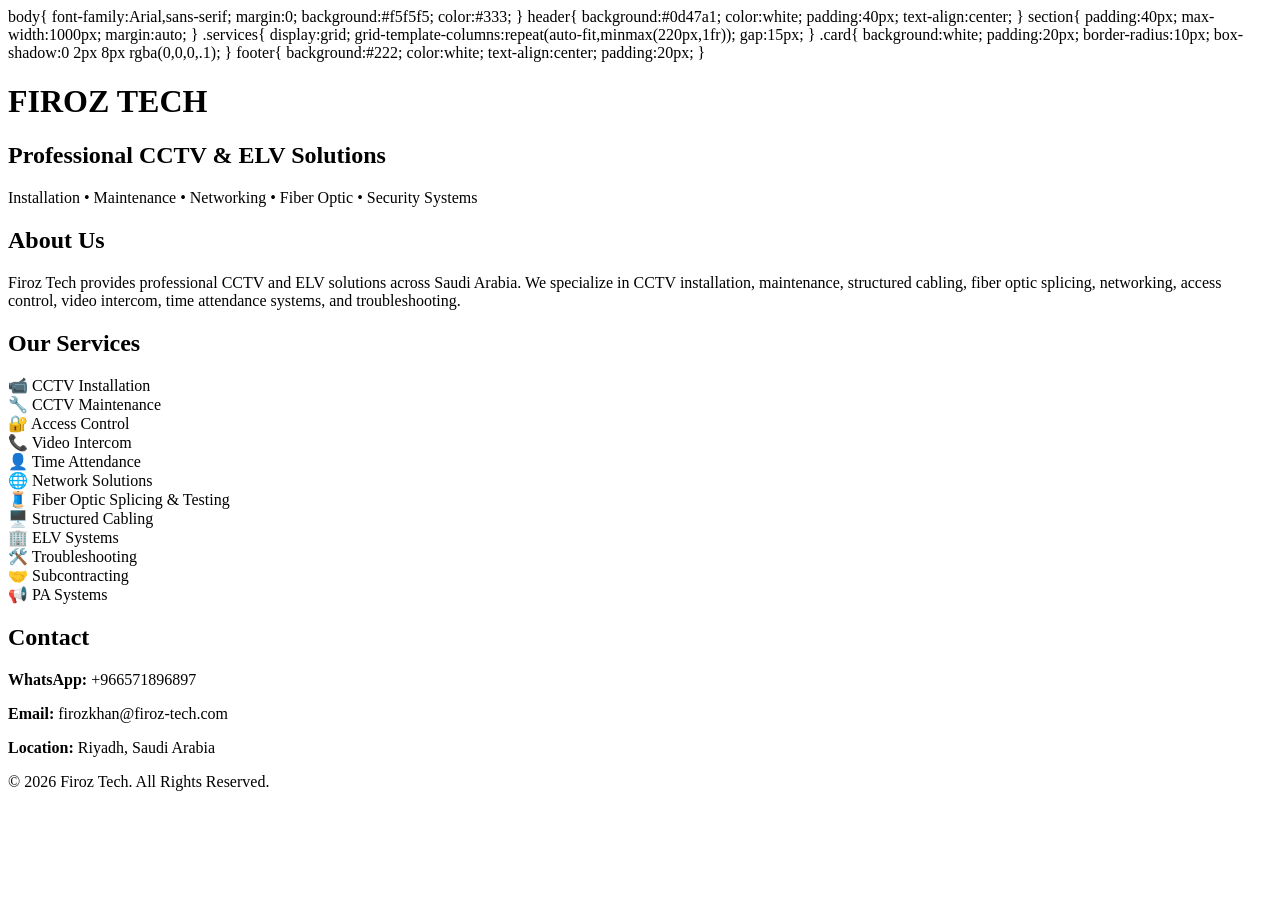
==== index.html @ 8a7e29ed "Update index.html" ====
<!DOCTYPE html>
<html lang="en">
<head>
<meta charset="UTF-8">
<meta name="viewport" content="width=device-width, initial-scale=1.0">
<title>Firoz Tech | Professional CCTV & ELV Solutions</title>
<link rel="stylesheet" href="style.css">
body{
font-family:Arial,sans-serif;
margin:0;
background:#f5f5f5;
color:#333;
}
header{
background:#0d47a1;
color:white;
padding:40px;
text-align:center;
}
section{
padding:40px;
max-width:1000px;
margin:auto;
}
.services{
display:grid;
grid-template-columns:repeat(auto-fit,minmax(220px,1fr));
gap:15px;
}
.card{
background:white;
padding:20px;
border-radius:10px;
box-shadow:0 2px 8px rgba(0,0,0,.1);
}
footer{
background:#222;
color:white;
text-align:center;
padding:20px;
}
<link rel="stylesheet" href="style.css">
</head>

<body>

<header>
<h1>FIROZ TECH</h1>
<h2>Professional CCTV & ELV Solutions</h2>
<p>Installation • Maintenance • Networking • Fiber Optic • Security Systems</p>
</header>

<section>

<h2>About Us</h2>

<p>
Firoz Tech provides professional CCTV and ELV solutions across Saudi Arabia.
We specialize in CCTV installation, maintenance, structured cabling,
fiber optic splicing, networking, access control, video intercom,
time attendance systems, and troubleshooting.
</p>

</section>

<section>

<h2>Our Services</h2>

<div class="services">

<div class="card">📹 CCTV Installation</div>

<div class="card">🔧 CCTV Maintenance</div>

<div class="card">🔐 Access Control</div>

<div class="card">📞 Video Intercom</div>

<div class="card">👤 Time Attendance</div>

<div class="card">🌐 Network Solutions</div>

<div class="card">🧵 Fiber Optic Splicing & Testing</div>

<div class="card">🖥️ Structured Cabling</div>

<div class="card">🏢 ELV Systems</div>

<div class="card">🛠️ Troubleshooting</div>

<div class="card">🤝 Subcontracting</div>

<div class="card">📢 PA Systems</div>

</div>

</section>

<section>

<h2>Contact</h2>

<p><b>WhatsApp:</b> +966571896897</p>

<p><b>Email:</b> firozkhan@firoz-tech.com</p>

<p><b>Location:</b> Riyadh, Saudi Arabia</p>

</section>

<footer>

© 2026 Firoz Tech. All Rights Reserved.

</footer>

</body>

</html>
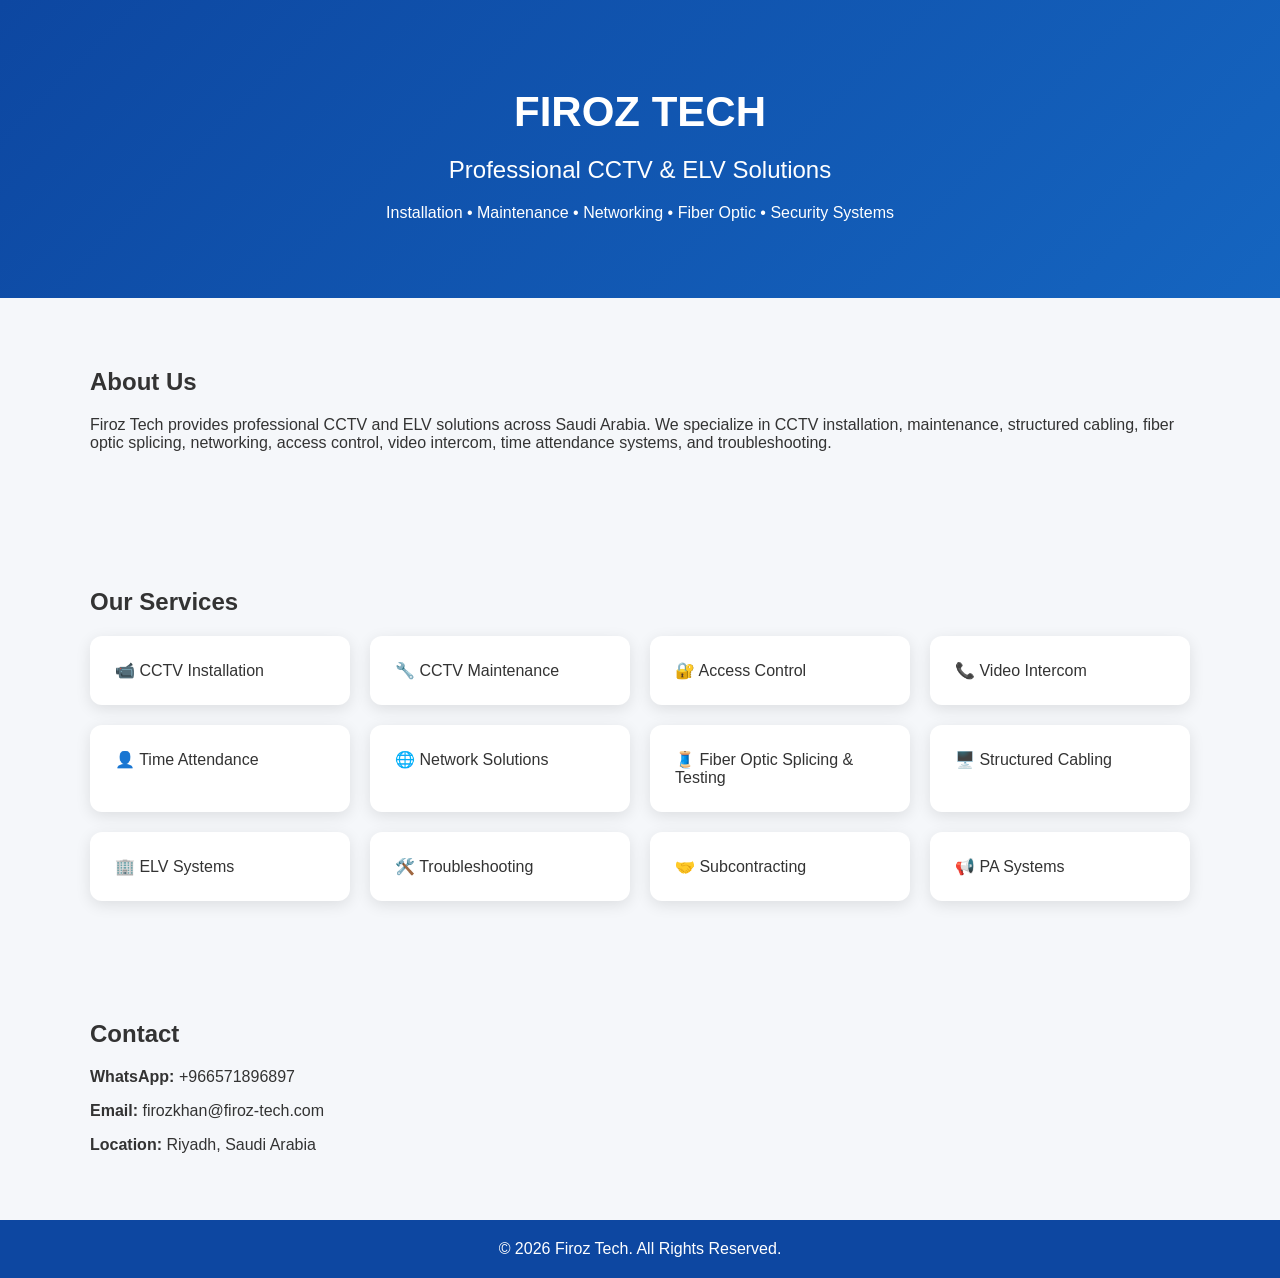
==== commit 3df9f6b9: "Update index.html" ====
--- a/index.html
+++ b/index.html
@@ -4,41 +4,6 @@
 <meta charset="UTF-8">
 <meta name="viewport" content="width=device-width, initial-scale=1.0">
 <title>Firoz Tech | Professional CCTV & ELV Solutions</title>
-<link rel="stylesheet" href="style.css">
-body{
-font-family:Arial,sans-serif;
-margin:0;
-background:#f5f5f5;
-color:#333;
-}
-header{
-background:#0d47a1;
-color:white;
-padding:40px;
-text-align:center;
-}
-section{
-padding:40px;
-max-width:1000px;
-margin:auto;
-}
-.services{
-display:grid;
-grid-template-columns:repeat(auto-fit,minmax(220px,1fr));
-gap:15px;
-}
-.card{
-background:white;
-padding:20px;
-border-radius:10px;
-box-shadow:0 2px 8px rgba(0,0,0,.1);
-}
-footer{
-background:#222;
-color:white;
-text-align:center;
-padding:20px;
-}
 <link rel="stylesheet" href="style.css">
 </head>
 
--- a/style.css
+++ b/style.css
@@ -0,0 +1,63 @@
+body{
+    font-family:Arial,sans-serif;
+    margin:0;
+    background:#f5f7fa;
+    color:#333;
+}
+
+header{
+    background:linear-gradient(135deg,#0d47a1,#1565c0);
+    color:#fff;
+    text-align:center;
+    padding:60px 20px;
+}
+
+header h1{
+    font-size:42px;
+    margin-bottom:10px;
+}
+
+header h2{
+    font-weight:400;
+}
+
+section{
+    max-width:1100px;
+    margin:auto;
+    padding:50px 20px;
+}
+
+.services{
+    display:grid;
+    grid-template-columns:repeat(auto-fit,minmax(240px,1fr));
+    gap:20px;
+}
+
+.card{
+    background:#fff;
+    padding:25px;
+    border-radius:12px;
+    box-shadow:0 4px 15px rgba(0,0,0,.1);
+    transition:.3s;
+}
+
+.card:hover{
+    transform:translateY(-6px);
+}
+
+footer{
+    background:#0d47a1;
+    color:#fff;
+    text-align:center;
+    padding:20px;
+}
+
+@media(max-width:768px){
+    header h1{
+        font-size:32px;
+    }
+
+    header h2{
+        font-size:20px;
+    }
+}
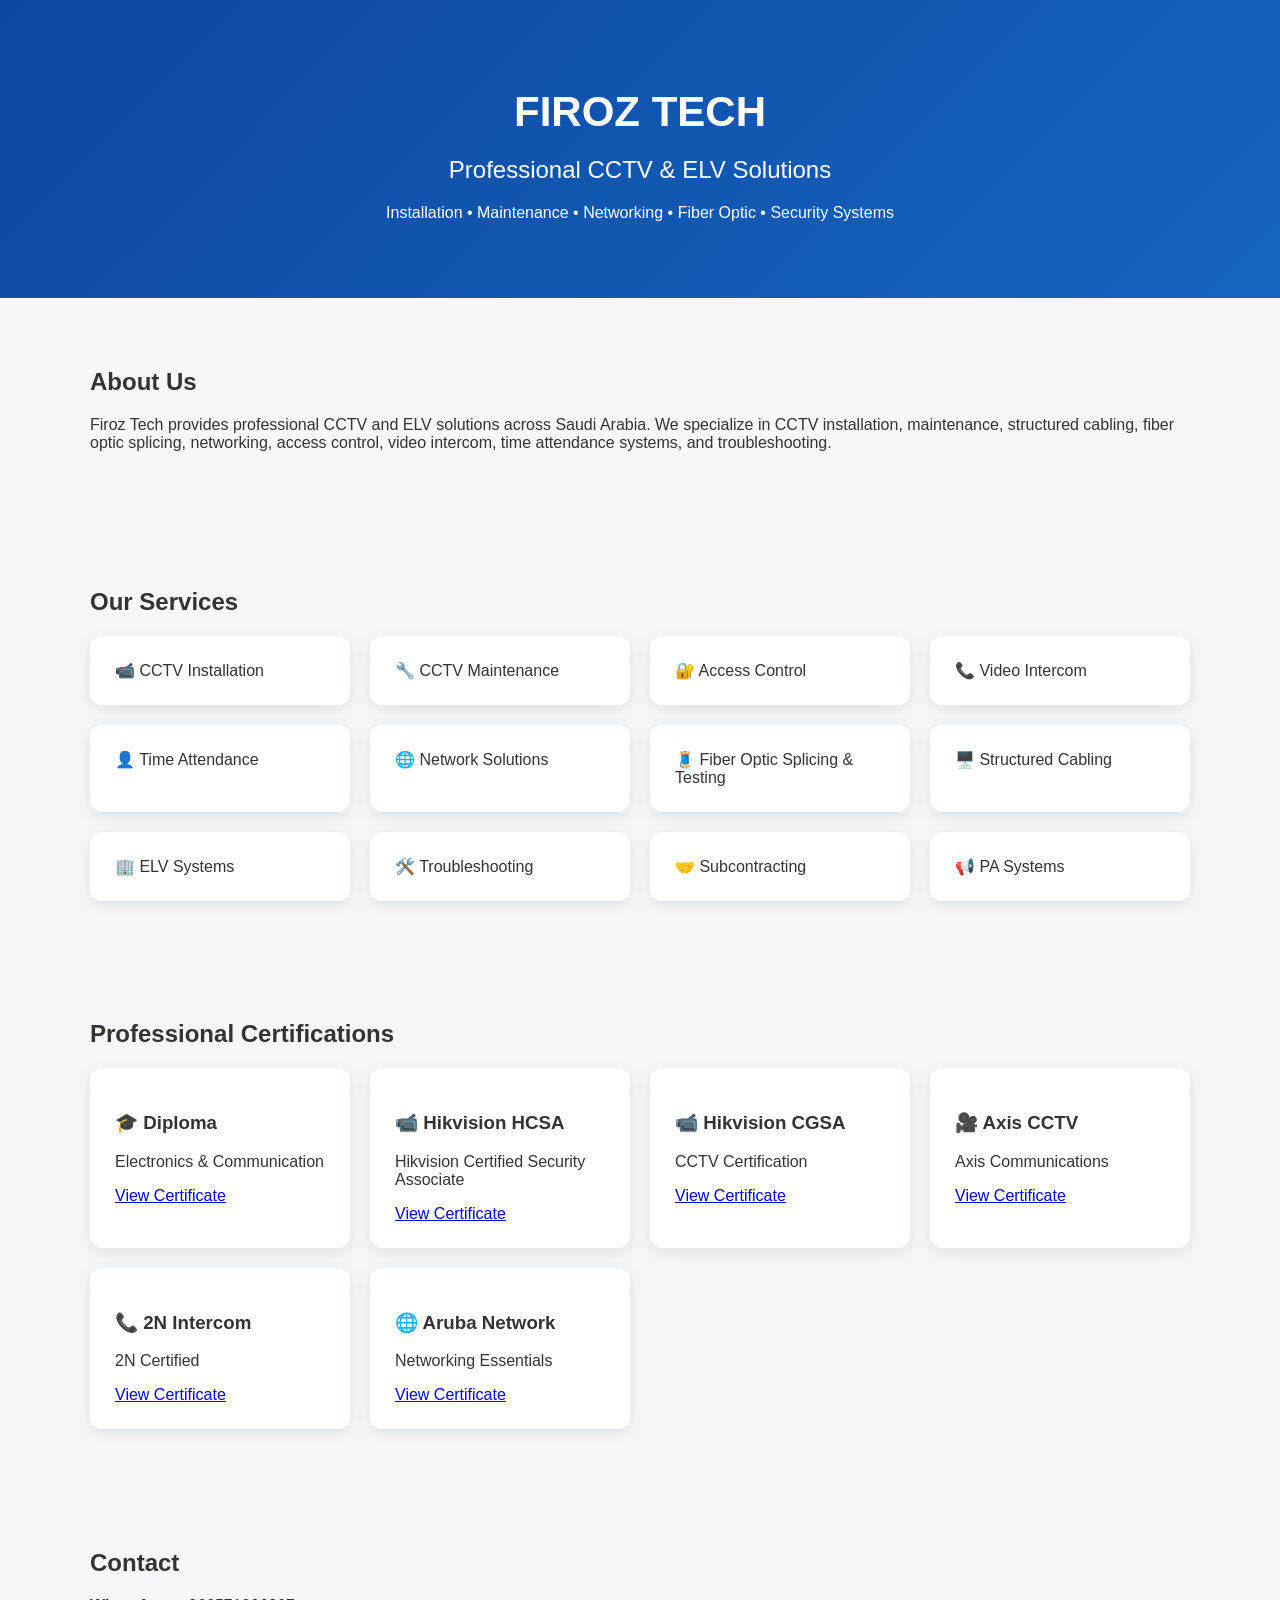
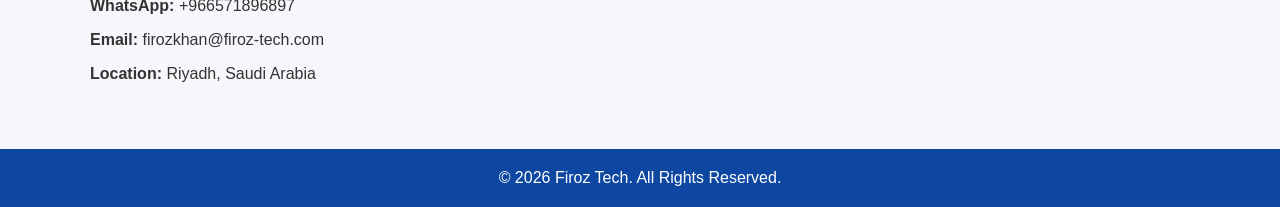
==== commit bd01bcdc: "Update index.html" ====
--- a/index.html
+++ b/index.html
@@ -61,7 +61,51 @@
 </div>
 
 </section>
+  <section>
 
+<h2>Professional Certifications</h2>
+
+<div class="services">
+
+<div class="card">
+<h3>🎓 Diploma</h3>
+<p>Electronics & Communication</p>
+<a href="certificates/DIPLOMA CERTIFICATE-ATTESTED.pdf" target="_blank">View Certificate</a>
+</div>
+
+<div class="card">
+<h3>📹 Hikvision HCSA</h3>
+<p>Hikvision Certified Security Associate</p>
+<a href="certificates/HIKVISION-HCSA.pdf" target="_blank">View Certificate</a>
+</div>
+
+<div class="card">
+<h3>📹 Hikvision CGSA</h3>
+<p>CCTV Certification</p>
+<a href="certificates/CGSA-CCTV-HIKVISION.pdf" target="_blank">View Certificate</a>
+</div>
+
+<div class="card">
+<h3>🎥 Axis CCTV</h3>
+<p>Axis Communications</p>
+<a href="certificates/AXIS CCTV.pdf" target="_blank">View Certificate</a>
+</div>
+
+<div class="card">
+<h3>📞 2N Intercom</h3>
+<p>2N Certified</p>
+<a href="certificates/2N-CERTIFICATE.pdf" target="_blank">View Certificate</a>
+</div>
+
+<div class="card">
+<h3>🌐 Aruba Network</h3>
+<p>Networking Essentials</p>
+<a href="certificates/ARUBA NETWORK.pdf" target="_blank">View Certificate</a>
+</div>
+
+</div>
+
+</section>
 <section>
 
 <h2>Contact</h2>
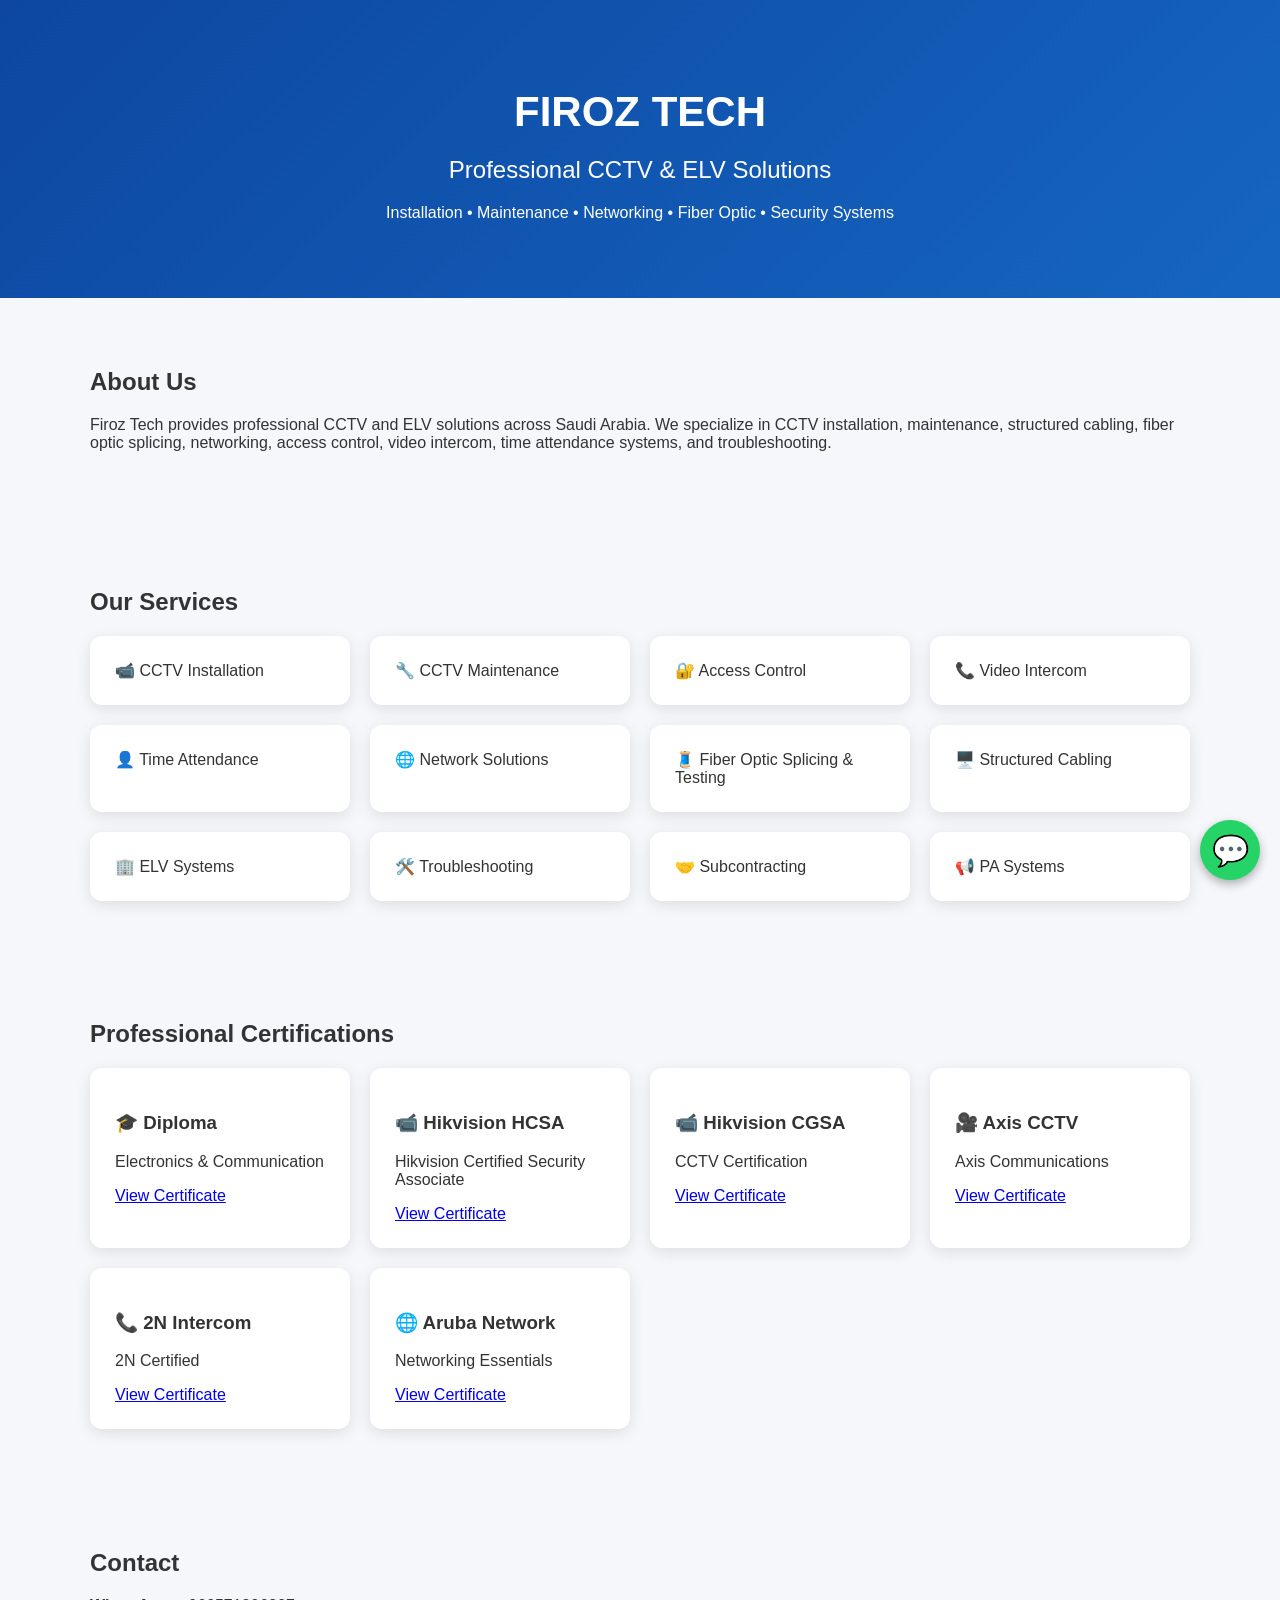
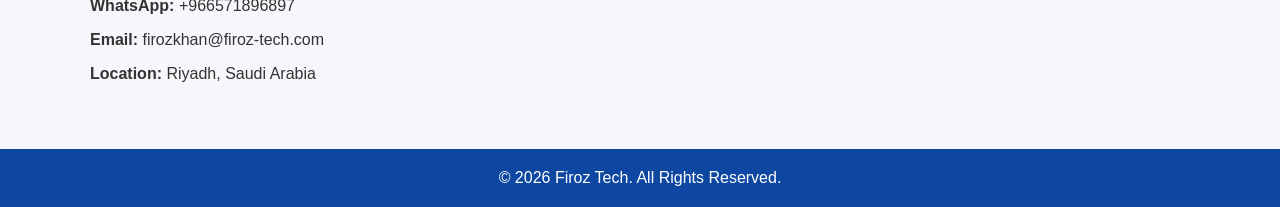
==== commit b5c1ce4c: "Update index.html" ====
--- a/index.html
+++ b/index.html
@@ -70,37 +70,37 @@
 <div class="card">
 <h3>🎓 Diploma</h3>
 <p>Electronics & Communication</p>
-<a href="certificates/DIPLOMA CERTIFICATE-ATTESTED.pdf" target="_blank">View Certificate</a>
+<a href="certificates/diploma_certificate_attested.pdf" target="_blank">View Certificate</a>
 </div>
 
 <div class="card">
 <h3>📹 Hikvision HCSA</h3>
 <p>Hikvision Certified Security Associate</p>
-<a href="certificates/HIKVISION-HCSA.pdf" target="_blank">View Certificate</a>
+<a href="certificates/hikvision_hcsa.pdf" target="_blank">View Certificate</a>
 </div>
 
 <div class="card">
 <h3>📹 Hikvision CGSA</h3>
 <p>CCTV Certification</p>
-<a href="certificates/CGSA-CCTV-HIKVISION.pdf" target="_blank">View Certificate</a>
+<a href="certificates/hikvision_cgsa_cctv.pdf" target="_blank">View Certificate</a>
 </div>
 
 <div class="card">
 <h3>🎥 Axis CCTV</h3>
 <p>Axis Communications</p>
-<a href="certificates/AXIS CCTV.pdf" target="_blank">View Certificate</a>
+<a href="certificates/axis_cctv.pdf" target="_blank">View Certificate</a>
 </div>
 
 <div class="card">
 <h3>📞 2N Intercom</h3>
 <p>2N Certified</p>
-<a href="certificates/2N-CERTIFICATE.pdf" target="_blank">View Certificate</a>
+<a href="certificates/2n_certificate.pdf" target="_blank">View Certificate</a>
 </div>
 
 <div class="card">
 <h3>🌐 Aruba Network</h3>
 <p>Networking Essentials</p>
-<a href="certificates/ARUBA NETWORK.pdf" target="_blank">View Certificate</a>
+<a href="certificates/aruba_network.pdf" target="_blank">View Certificate</a>
 </div>
 
 </div>
@@ -123,7 +123,34 @@
 © 2026 Firoz Tech. All Rights Reserved.
 
 </footer>
+<!-- Floating WhatsApp Button -->
+<a href="https://wa.me/966XXXXXXXXX?text=Hello%20Firoz,%20I%20visited%20your%20website%20and%20would%20like%20to%20discuss%20a%20project." class="whatsapp-float" target="_blank" aria-label="Chat on WhatsApp">
+    💬
+</a>
 
+<style>
+.whatsapp-float{
+    position:fixed;
+    width:60px;
+    height:60px;
+    bottom:20px;
+    right:20px;
+    background:#25D366;
+    color:white;
+    border-radius:50%;
+    display:flex;
+    justify-content:center;
+    align-items:center;
+    font-size:30px;
+    text-decoration:none;
+    box-shadow:0 4px 10px rgba(0,0,0,0.3);
+    z-index:9999;
+    transition:transform 0.3s ease;
+}
+.whatsapp-float:hover{
+    transform:scale(1.1);
+}
+</style>
 </body>
 
 </html>
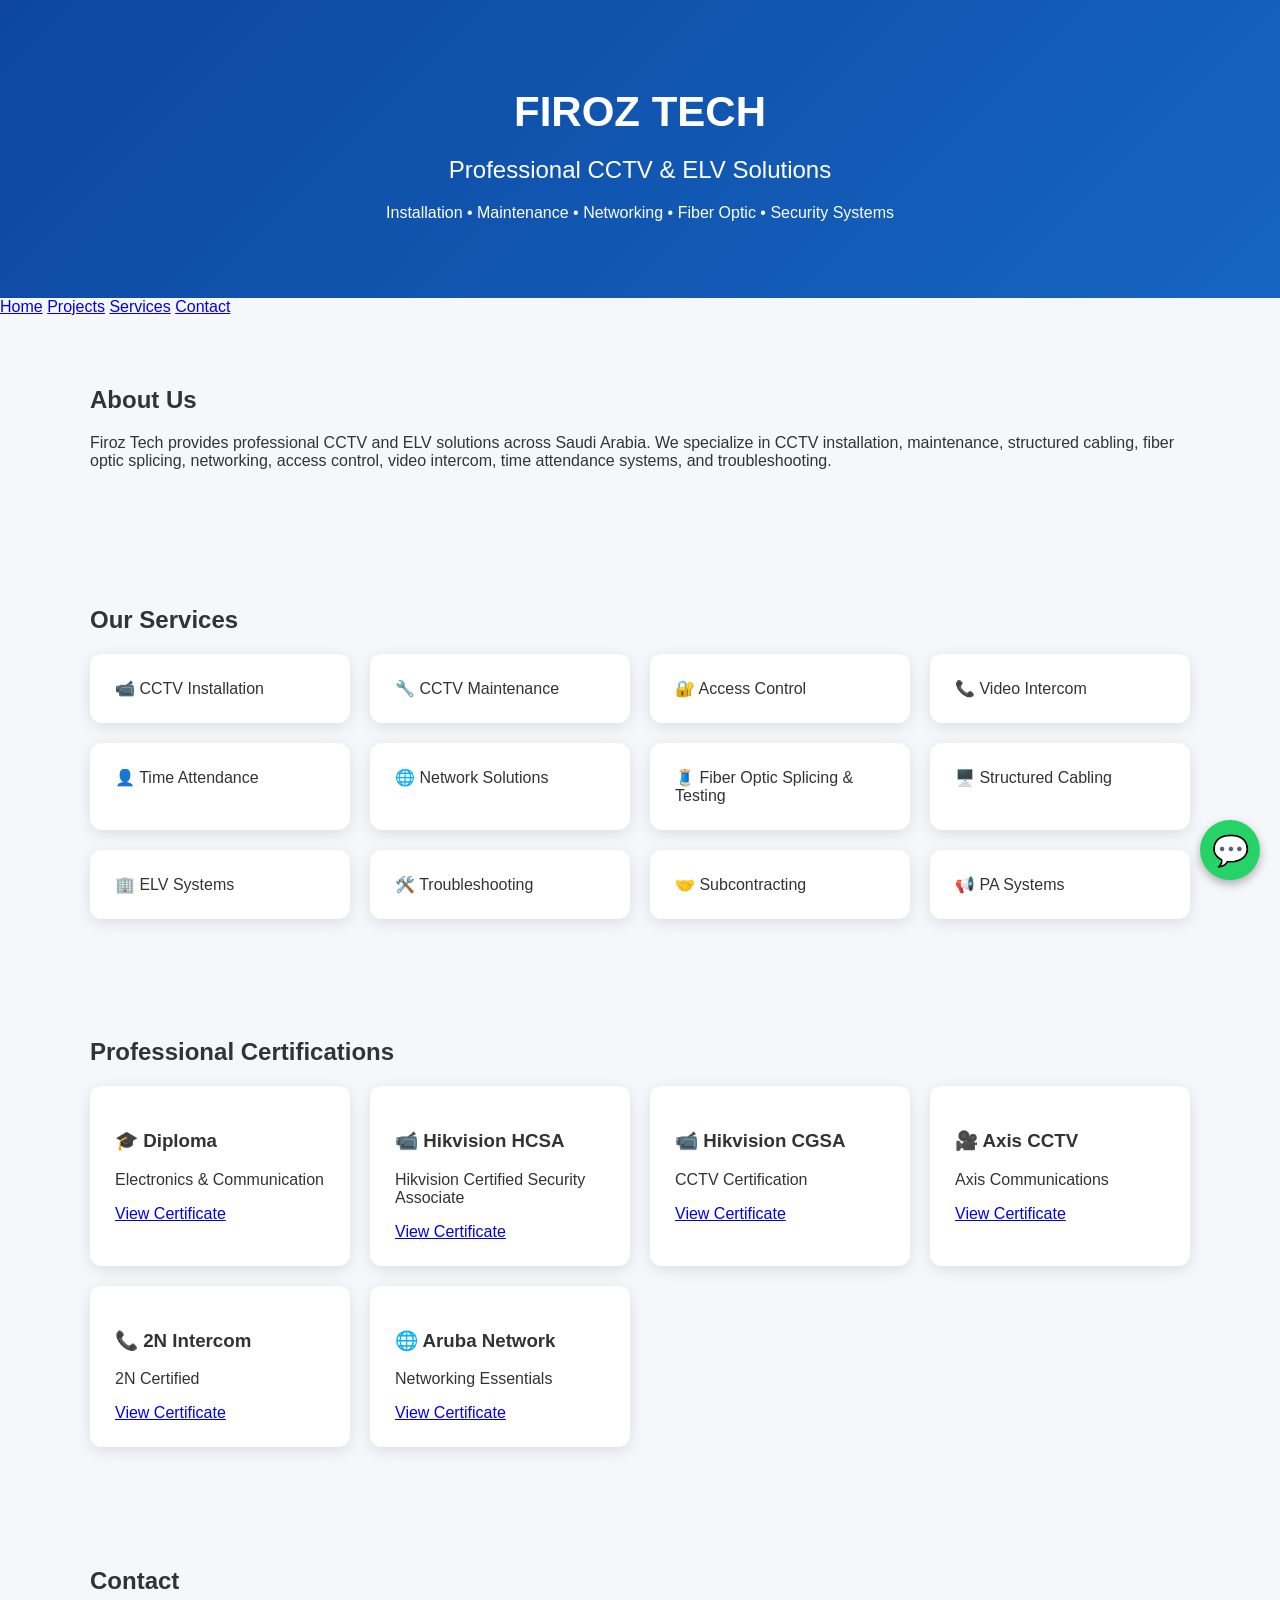
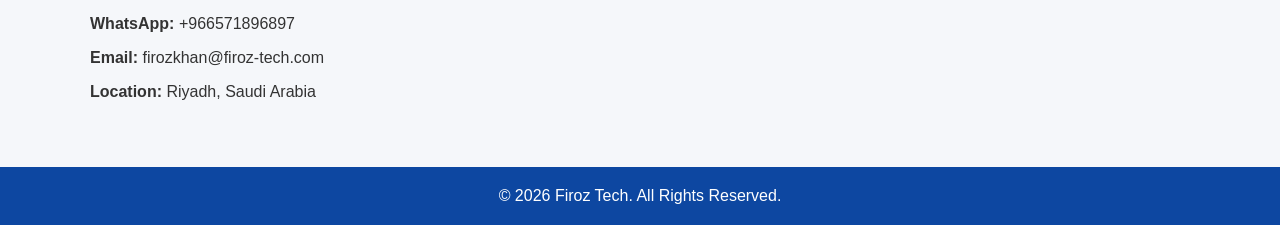
==== commit edeaf93a: "Update index.html" ====
--- a/index.html
+++ b/index.html
@@ -14,7 +14,12 @@
 <h2>Professional CCTV & ELV Solutions</h2>
 <p>Installation • Maintenance • Networking • Fiber Optic • Security Systems</p>
 </header>
-
+<nav>
+  <a href="index.html">Home</a>
+  <a href="projects.html">Projects</a>
+  <a href="#services">Services</a>
+  <a href="#contact">Contact</a>
+</nav>
 <section>
 
 <h2>About Us</h2>
@@ -124,7 +129,7 @@
 
 </footer>
 <!-- Floating WhatsApp Button -->
-<a href="https://wa.me/966XXXXXXXXX?text=Hello%20Firoz,%20I%20visited%20your%20website%20and%20would%20like%20to%20discuss%20a%20project." class="whatsapp-float" target="_blank" aria-label="Chat on WhatsApp">
+<a href="https://wa.me/+966571896897?text=Hello%20Firoz,%20I%20visited%20your%20website%20and%20would%20like%20to%20discuss%20a%20project." class="whatsapp-float" target="_blank" aria-label="Chat on WhatsApp">
     💬
 </a>
 
